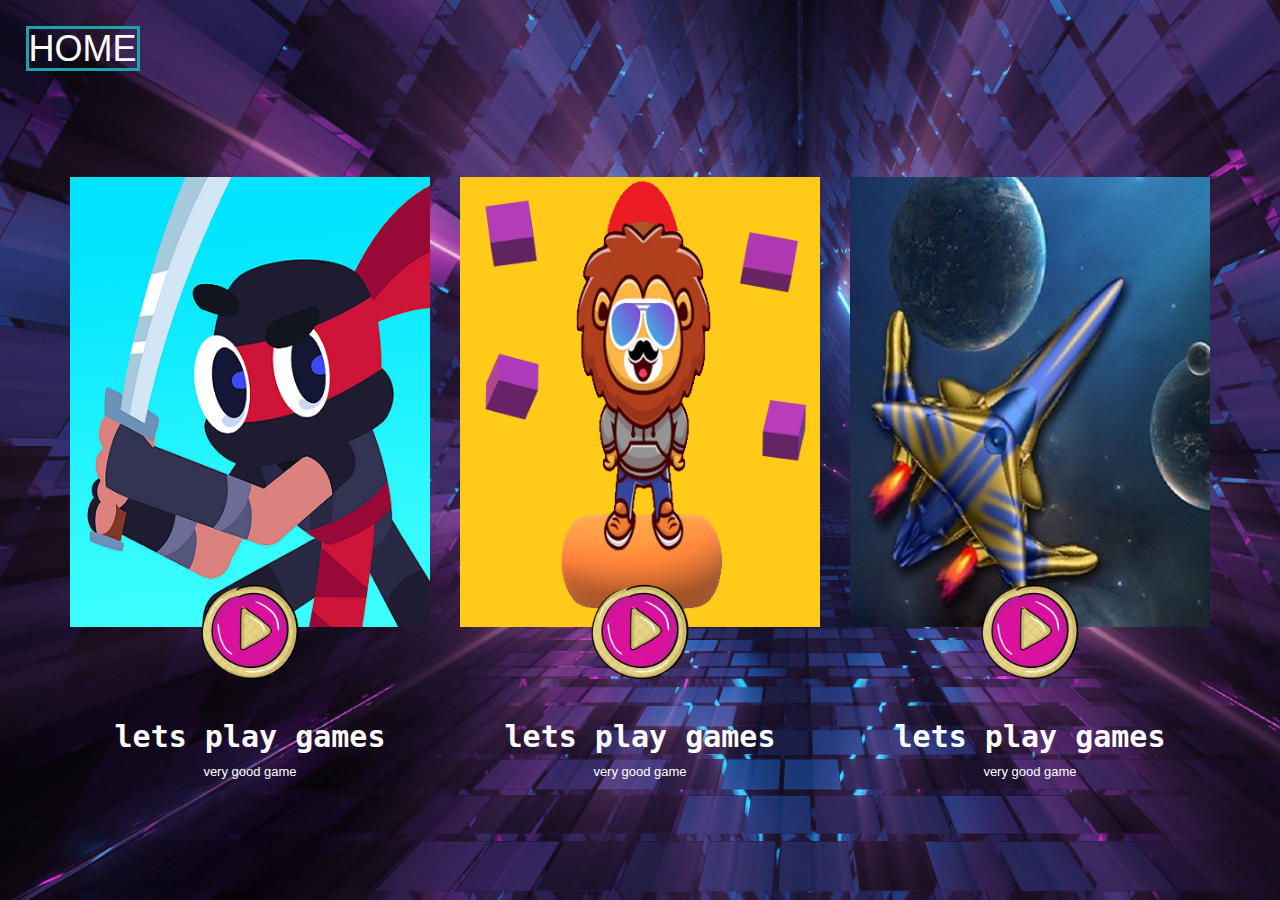
==== GAME MODE/skeleton.html @ 8c5faa1a "eloinupdates" ====
<!DOCTYPE html>
<html lang="en">
<head>
    <meta charset="UTF-8">
    <meta http-equiv="X-UA-Compatible" content="IE=edge">
    <meta name="viewport" content="width=device-width, initial-scale=1.0">
    <title>ELOIN GAMES</title>
    <link rel="stylesheet" href="https://maxcdn.bootstrapcdn.com/bootstrap/3.3.7/css/bootstrap.min.css">
    
    <link rel="stylesheet" href="skel.css">
</head>
<body >
   
    <a class="jam" href="#"><h1> HOME </h1> </a> 
    <div class="blog">
        <div class="container">
            <div class="row">
                <div class="col-md-4">
                    <div class="blog-entry">
                        <div class="entry-cover">
                            <a href="games\index.html" target="_blank">
                                <img src="img edu\unnamed.png" alt="">

                            </a>
                        </div>
                        <div class="entry-hover">
                            <div class="hover-cover real"></div>
                            <div class="hover-info">
                                <a href="games\index.html" target="_blank">  <img src="img edu\play-button1997625-1690232 (1).png" alt=""></a>
                                <p class="hover-author">smash cube</p>
                                <h2>lets play games</h2>
                                <p class="designation">very good game</p>
                                <p class="hover-text">Lorem ipsum dolor sit amet consectetur, adipisicing elit. Cupiditate, voluptates!

                                </p>
                            </div>
                
                        </div>
                    </div>
                </div>
                <div class="col-md-4">
                    <div class="blog-entry">
                        <div class="entry-cover">
                            <a href="game2\index.html" target="_blank">
                                <img src="img edu\Untitled.png" alt="">

                            </a>
                        </div>
                        <div class="entry-hover">
                            <div class="hover-cover real"></div>
                            <div class="hover-info">
                                <a href="game2\index.html" target="_blank">   <img src="img edu\play-button1997625-1690232 (1).png" alt=""></a>
                                <p class="hover-author ">smash cube</p>
                                <h2>lets play games</h2>
                                <p class="designation ">very good game</p>
                                <p class="hover-text ">Lorem ipsum dolor sit amet consectetur, adipisicing elit. Cupiditate, voluptates!

                                </p>
                            </div>
                
                        </div>
                    </div>
                </div>
                
                <div class="col-md-4">
                    <div class="blog-entry">
                        <div class="entry-cover">
                            <a href="game 1\indx.html" target="_blank">
                                <img src="img edu\game space.jpg" alt="">

                            </a>
                        </div>
                        <div class="entry-hover">
                            <div class="hover-cover real"></div>
                            <div class="hover-info">
                                <a href="game 1\indx.html" target="_blank">   <img src="img edu\play-button1997625-1690232 (1).png" alt=""></a>
                                <p class="hover-author">smash cube</p>
                                <h2>lets play games</h2>
                                <p class="designation">very good game</p>
                                <p class="hover-text">Lorem ipsum dolor sit amet consectetur, adipisicing elit. Cupiditate, voluptates!

                                </p>
                            </div>
                
                        </div>
                    </div>
                </div>




                

            </div>
        </div>
    </div>

</body>
</html>
---- GAME MODE/skel.css ----
*{
    margin: 0;
    padding: 0;

}
body{
    font-size: 15px;
    font-size: monospace;
    background-image: url('img edu/cover back.jpg');
    background-size: cover;
    height: 100vh;
    color: #fff;
}

img{
    max-width:100% ;

}
.blog-entry .entry-hover .hover-cover,
.blog-entry:hover .entry-hover .hover-cover,
.blog-entry .hover-info,
i , input ,textarea, body,button,a{
transition: ease-in-out 0.3s;
}

.blog{
padding: 80px 0 20px;
overflow: hidden;

}
h2,h3{
font-family:monospace ;
}
.blog-entry{
margin-bottom: 200px;
position: relative;


}
.blog-entry .entry-hover{
position: absolute;
margin: 20px;
left: 0;
right: 0;
top: 0;
bottom: 0;
}
.blog-entry .entry-hover .hover-cover{
position: absolute;
bottom: 50%;
left: 0;
right: 0;
margin: 0 auto -75px;
z-index:2;
border-radius: 300px;
filter: alpha(opacity=80);

}
.blog-entry:hover .entry-hover  .hover-cover{
height: auto;
width:auto ;
border-radius: 0;
top: 0;
bottom: 0;
left: 0;
right: 0;
margin: auto;
}
.blog-entry .hover-info{
position:absolute;
top: 100%;
margin-top: -25px;
left: 0;
right: 0;
text-align: center;
z-index: 4;

}
.blog-entry:hover .hover-info{
top: 0;
margin-top: 25px;

}
.blog-entry .hover-info img{
border-radius: 200px;
width: 100px;
height: 100px;
margin: 0 auto 18px;

}
h1{

border: 3px solid rgb(29, 161, 170);
display: inline-block;
color: #fff;
margin: 2%;

}
.jam{
text-decoration: none;
}
h1:hover{
border: 3px solid purple;
color:orange;
}
h2{
font-weight: bold;
}
.blog-entry:hover .hover-info img
{
border: 0px solid white !important;
transition: all 0.5s ease-in-out;

}
.blog-entry:hover .hover-info:hover img{
transform: scale(1.3) rotate(360deg);
}

.blog-entry .hover-info p{
font-size: 13px;
font-size: italic;

}
.blog-entry .hover-info h2 a{
color: white;
text-decoration: none;

}
.blog-entry .hover-info .hover-text,
.blog-entry .hover-info .hover-author{
display: none;
margin-bottom: 20px;
}

.blog-entry:hover .hover-info .hover-text,
.blog-entry:hover .hover-info .hover-author{
display: block;
}
.designation {
color: white;
}
.designation.active, .real{
background-color: rgb(146, 32, 223);
}
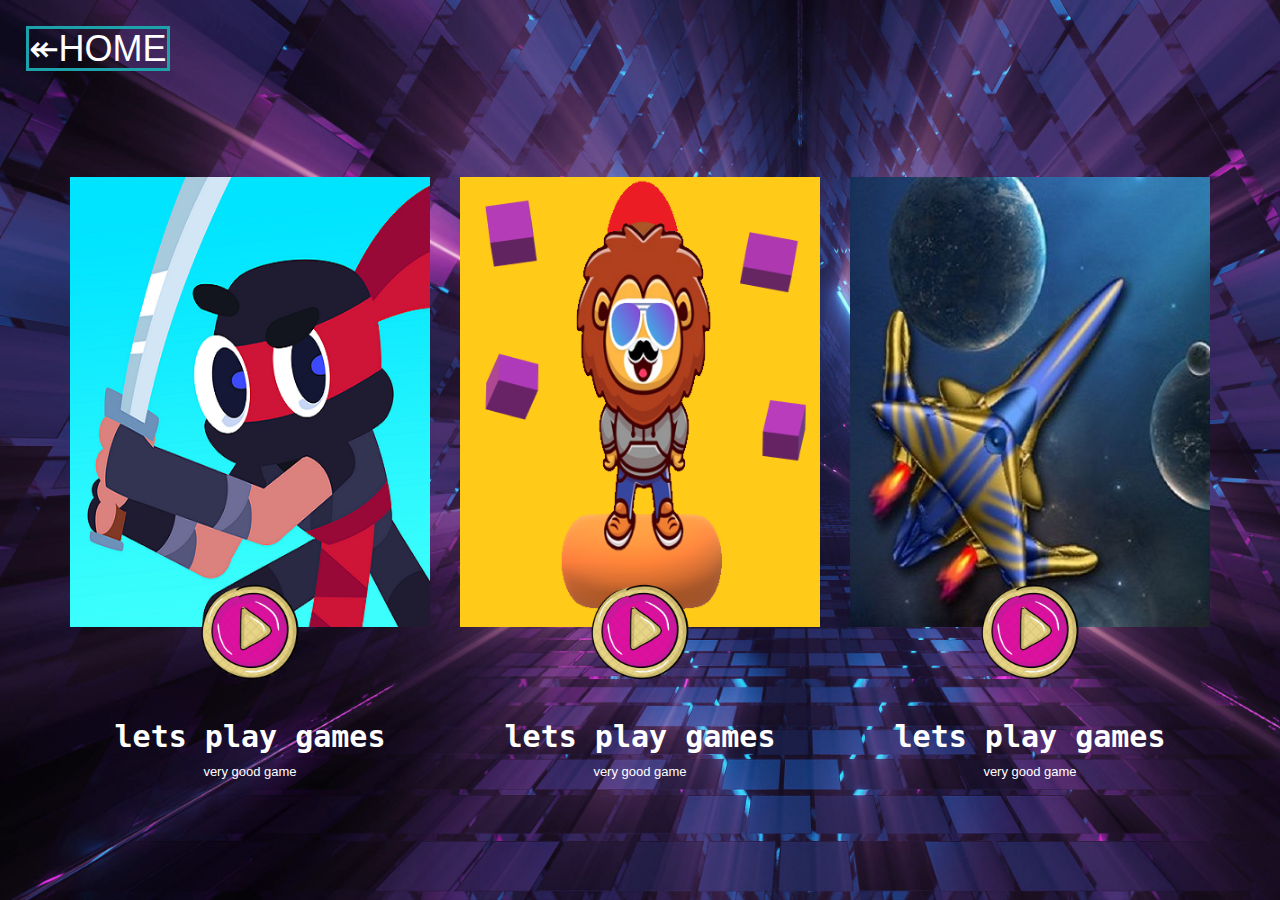
==== commit 83f5a4a7: "Update skeleton.html" ====
--- a/GAME MODE/skeleton.html
+++ b/GAME MODE/skeleton.html
@@ -11,7 +11,7 @@
 </head>
 <body >
    
-    <a class="jam" href="#"><h1> HOME </h1> </a> 
+ <a class="jam" href="index.html"><h1>↞HOME </h1> </a> 
     <div class="blog">
         <div class="container">
             <div class="row">
@@ -96,4 +96,4 @@
     </div>
 
 </body>
-</html>+</html>
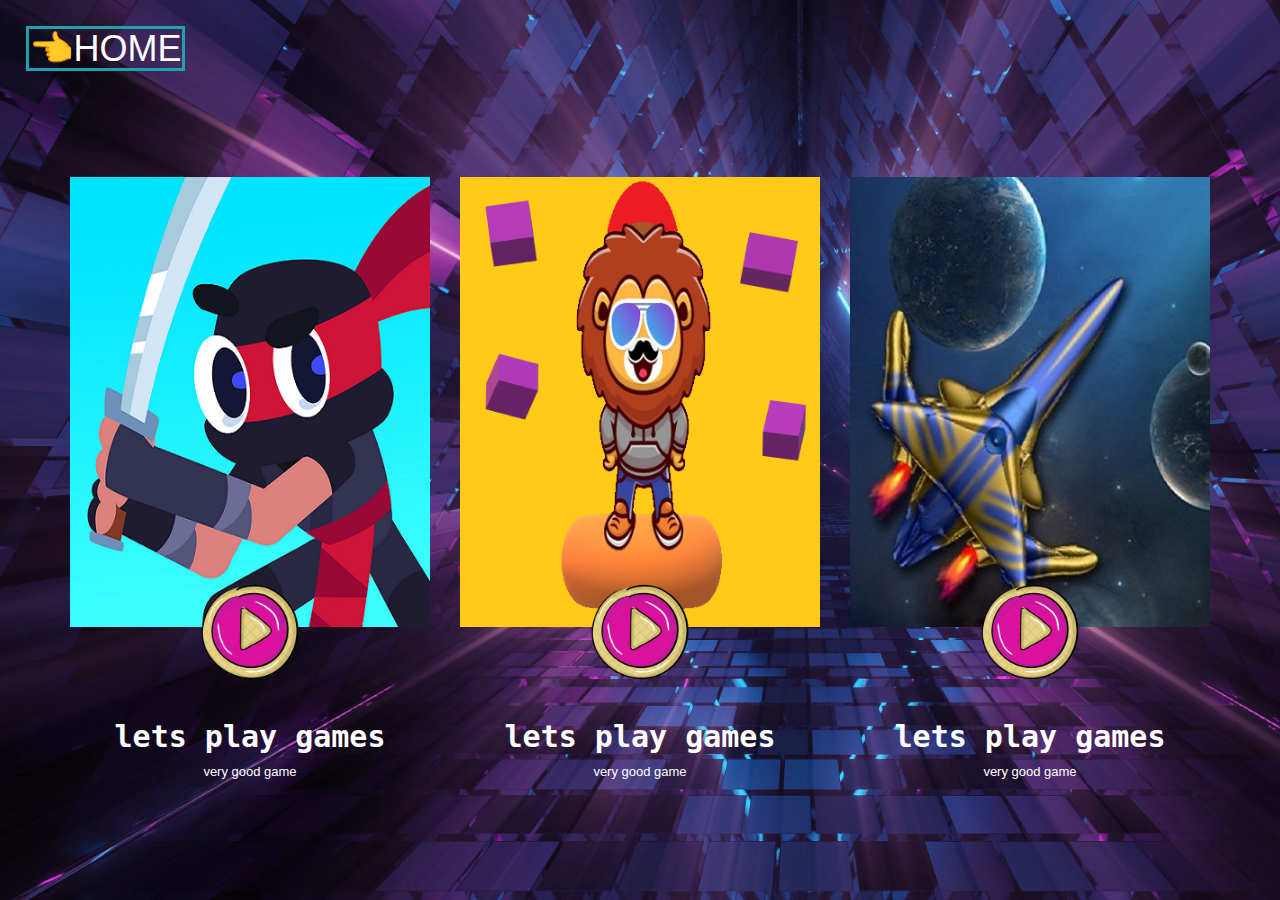
==== commit 06272c9f: "Update skeleton.html" ====
--- a/GAME MODE/skeleton.html
+++ b/GAME MODE/skeleton.html
@@ -11,7 +11,7 @@
 </head>
 <body >
    
- <a class="jam" href="index.html"><h1>↞HOME </h1> </a> 
+ <a class="jam" href="index.html"><h1>👈HOME </h1> </a> 
     <div class="blog">
         <div class="container">
             <div class="row">
